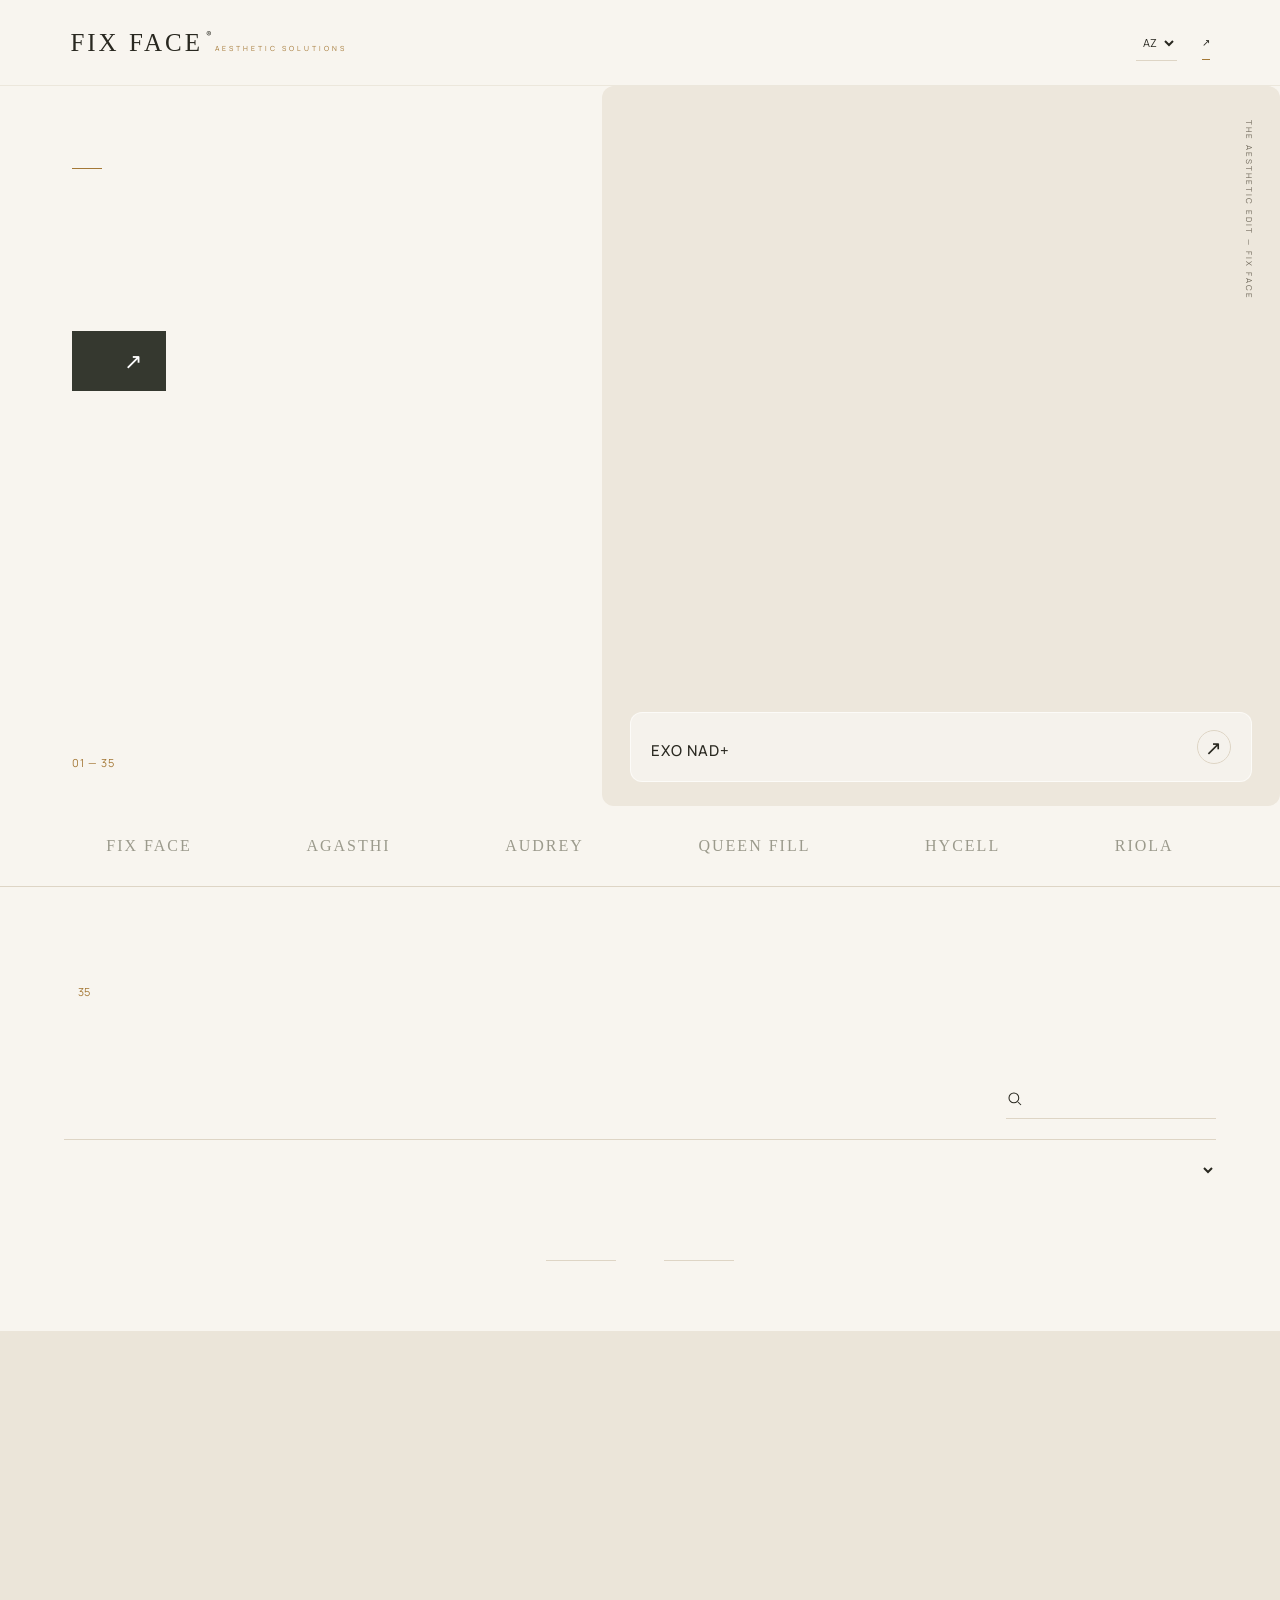
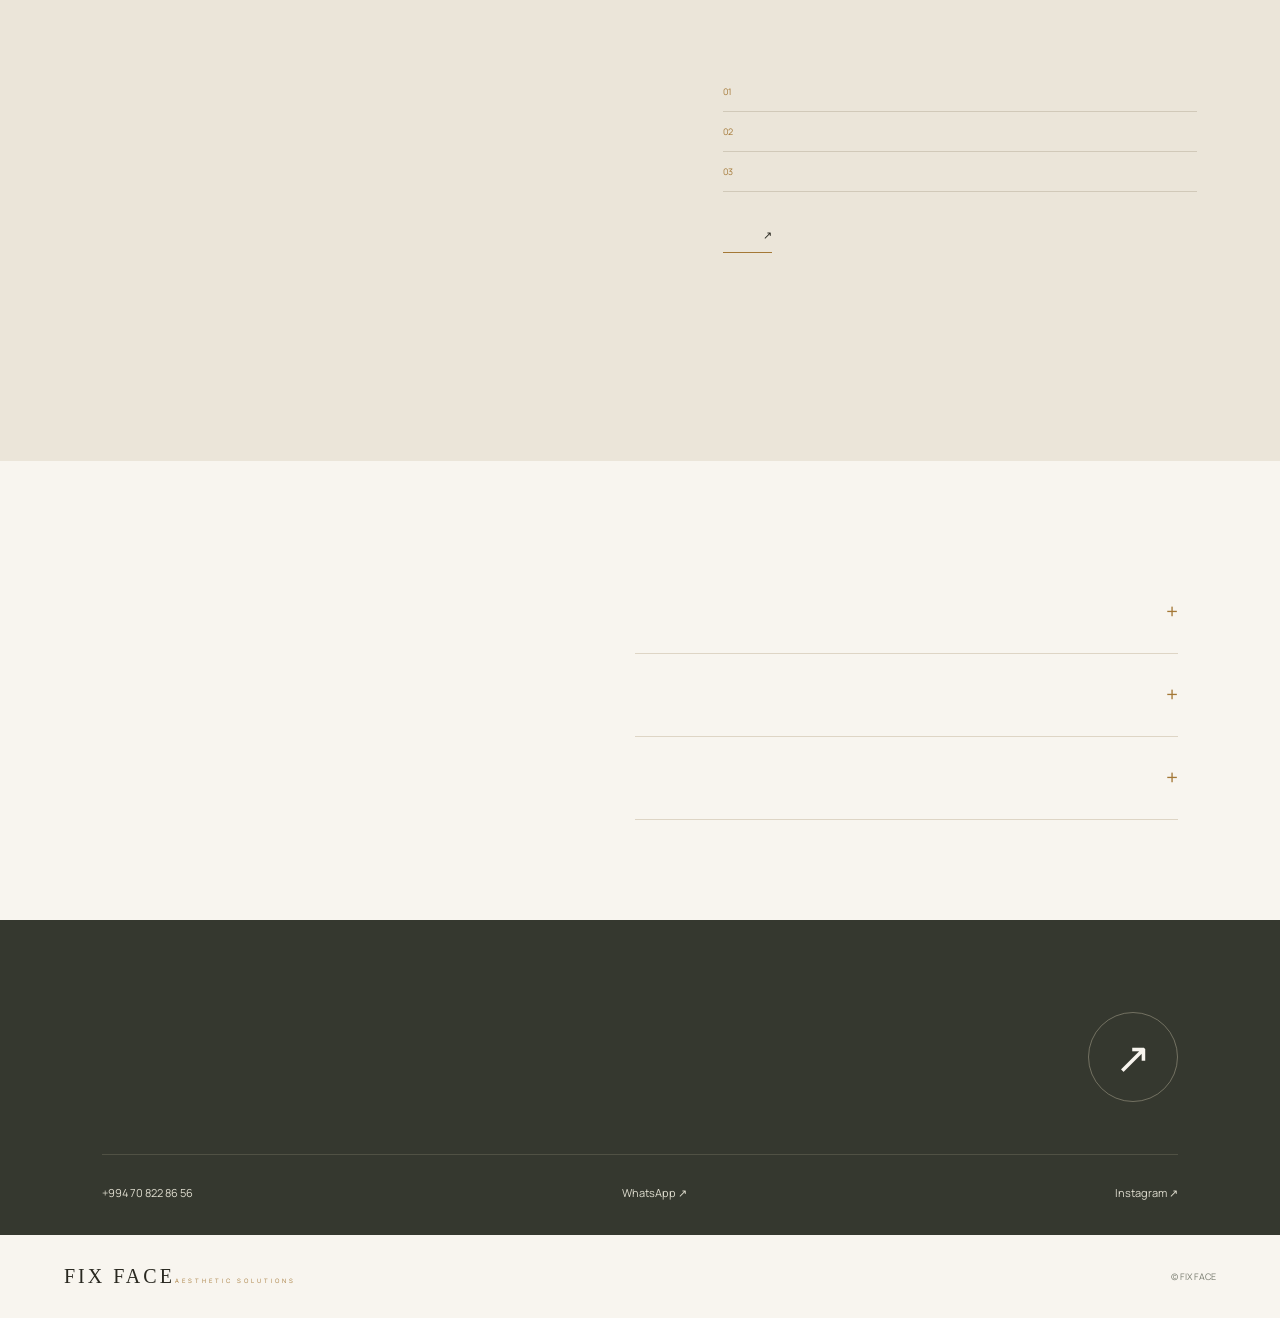
==== fix-face-site/index-v2.html @ ead415cf "Add Fix Face site (current live version) Co-Authored-By: Claude Opus 5.5 <noreply@anthropic.com> Cla" ====
<!doctype html><html lang="az"><head><meta charset="UTF-8"><meta name="viewport" content="width=device-width,initial-scale=1"><meta name="theme-color" content="#f2eee5"><meta name="description" content="FIX FACE — peşəkar estetika üçün seçilmiş kolleksiya. Dermal dolğular, dəriyə qulluq, liftinq, saç və bədən konturu məhsulları."><title>FIX FACE — The Aesthetic Edit</title><link rel="stylesheet" href="design-v2.css"></head><body>
<header class="site-header"><a class="wordmark" href="#home" aria-label="Fix Face"><span class="brand-name">FIX FACE<span class="brand-dot">®</span></span><span class="brand-sub">AESTHETIC SOLUTIONS</span></a><nav aria-label="Navigation"><a href="#collection" data-t="collection"></a><a href="#universe" data-t="universe"></a><a href="#contact" data-t="contact"></a></nav><div class="header-actions"><label class="language"><span class="sr-only" data-t="language"></span><select id="language" aria-label="Language"><option value="az">AZ</option><option value="en">EN</option><option value="ru">RU</option><option value="tr">TR</option></select></label><a class="header-contact" href="https://wa.me/994708228656" target="_blank" rel="noopener"><span data-t="connect"></span> ↗</a><button id="menu" aria-label="Menu" aria-expanded="false"><span></span><span></span></button></div></header>
<main id="home"><section class="hero-v2"><div class="hero-intro"><div class="eyebrow"><span class="line"></span><span data-t="heroEyebrow"></span></div><h1><span data-t="heroTitle"></span><br><em data-t="heroItalic"></em></h1><p data-t="heroCopy"></p><a class="btn btn-dark" href="#collection"><span data-t="explore"></span><span class="arrow">↗</span></a><div class="hero-index"><span>01 — 35</span><span data-t="curated"></span></div></div><div class="hero-canvas"><div id="hero-stage"></div><span class="hero-vertical">THE AESTHETIC EDIT — FIX FACE</span><button class="hero-label" id="hero-product"><span><small data-t="inFocus"></small><strong>EXO NAD+</strong></span><span class="round-arrow">↗</span></button></div></section>
<div class="brand-strip" aria-label="Brands"><span>FIX FACE</span><span>AGASTHI</span><span>AUDREY</span><span>QUEEN FILL</span><span>HYCELL</span><span>RIOLA</span></div>
<section class="collection-v2" id="collection"><div class="section-heading"><div><div class="eyebrow" data-t="catalogEyebrow"></div><h2><span data-t="collectionTitle"></span> <em data-t="collectionItalic"></em><sup>35</sup></h2></div><p data-t="collectionCopy"></p></div><div class="catalog-toolbar"><div class="tabs" id="categories" role="group" aria-label="Categories"></div><div class="searchbox"><svg viewBox="0 0 24 24" fill="none" stroke="currentColor" stroke-width="1.4" aria-hidden="true"><circle cx="10.5" cy="10.5" r="6.5"/><path d="m16 16 4 4"/></svg><input id="search" type="search" autocomplete="off" aria-label="Search"></div></div><div class="catalog-status"><span id="count" aria-live="polite"></span><label><span data-t="sortLabel"></span><select id="sort"><option value="featured" data-t="featured"></option><option value="az" data-t="alphabetical"></option></select></label></div><div class="product-grid-v2" id="products"></div><div class="empty-state" id="empty" hidden><span>⌕</span><h3 data-t="nothingFound"></h3><p data-t="tryAgain"></p><button id="reset" class="btn btn-outline" data-t="reset"></button></div><div class="catalog-end"><span class="line"></span><span data-t="endCollection"></span><span class="line"></span></div></section>
<section class="universe" id="universe"><div class="universe-photo" id="universe-stage"></div><div class="universe-copy"><div class="eyebrow" data-t="approachEyebrow"></div><h2><span data-t="approachTitle"></span><br><em data-t="approachItalic"></em></h2><p data-t="approachCopy"></p><div class="approach-points"><div><span>01</span><p data-t="point1"></p></div><div><span>02</span><p data-t="point2"></p></div><div><span>03</span><p data-t="point3"></p></div></div><a class="text-link" href="#collection"><span data-t="backCollection"></span><span>↗</span></a></div></section>
<section class="faq-v2"><div><div class="eyebrow" data-t="goodToKnow"></div><h2><span data-t="questions"></span><br><em data-t="answers"></em></h2></div><div class="faq-items"><details><summary><span data-t="faq1"></span><i>+</i></summary><p data-t="answer1"></p></details><details><summary><span data-t="faq2"></span><i>+</i></summary><p data-t="answer2"></p></details><details><summary><span data-t="faq3"></span><i>+</i></summary><p data-t="answer3"></p></details></div></section>
<section class="contact-v2" id="contact"><div class="eyebrow" data-t="contactEyebrow"></div><div class="contact-top"><h2><span data-t="contactTitle"></span><br><em data-t="contactItalic"></em></h2><a href="https://wa.me/994708228656" target="_blank" rel="noopener" class="contact-circle" aria-label="WhatsApp">↗</a></div><div class="contact-details"><a href="tel:+994708228656">+994 70 822 86 56</a><a href="https://wa.me/994708228656" target="_blank" rel="noopener">WhatsApp ↗</a><a href="https://www.instagram.com/fix.face.aesthetic/" target="_blank" rel="noopener">Instagram ↗</a></div></section></main>
<footer><a class="wordmark" href="#home"><span class="brand-name">FIX FACE</span><span class="brand-sub">AESTHETIC SOLUTIONS</span></a><span data-t="footerNote"></span><small>© <span id="year"></span> FIX FACE</small></footer>
<dialog id="detail" aria-labelledby="detail-title"><button class="dialog-close" id="close-detail" aria-label="Close">×</button><div class="detail-shell"><div class="detail-media"><div id="detail-stage"></div><div class="detail-views"><button id="scene-view" class="active" data-t="sceneView"></button><button id="clean-view" data-t="cleanView"></button></div><span class="detail-edition">FIX FACE / THE COLLECTION</span></div><div class="detail-content"><div class="eyebrow" id="detail-category"></div><div class="detail-language" role="group" aria-label="Language"><button data-lang="az">AZ</button><button data-lang="en">EN</button><button data-lang="ru">RU</button><button data-lang="tr">TR</button></div><span class="detail-brand" id="detail-brand"></span><h2 id="detail-title"></h2><span class="detail-format" id="detail-volume"></span><p class="detail-description" id="detail-description"></p><dl class="specifications" id="detail-specs"></dl><div class="source-note" id="detail-source"></div><div class="detail-actions"><a id="detail-ask" class="btn btn-dark" target="_blank" rel="noopener"><span data-t="askProduct"></span><span>↗</span></a><button id="share-product" class="share-btn" data-t="share"></button></div><p class="professional-note" data-t="professionalNote"></p><div class="detail-pager"><button id="prev-product"><span>←</span> <span data-t="previous"></span></button><button id="next-product"><span data-t="next"></span> <span>→</span></button></div></div></div></dialog><div id="toast" role="status" aria-live="polite"></div><script src="locales-v2.js" defer></script><script src="catalog-v2.js" defer></script></body></html>
---- fix-face-site/design-v2.css ----
@import url('https://fonts.googleapis.com/css2?family=Cormorant+Garamond:ital,wght@0,400;0,500;0,600;1,400;1,500&family=Manrope:wght@400;500;600;700&display=swap');
:root{--paper:#f6f3ed;--ink:#30342b;--muted:#797c70;--gold:#9e8452;--line:#d9d5c8;--dark:#30382f;--sand:#ede7dc}*{box-sizing:border-box}html{scroll-behavior:smooth;scroll-padding-top:100px}body{margin:0;color:var(--ink);background:var(--paper);font:13px Manrope,Arial,sans-serif}body.modal-open{overflow:hidden}button,input,select{font:inherit}button,a{ -webkit-tap-highlight-color:transparent}button{cursor:pointer}a{color:inherit;text-decoration:none}button{color:inherit}button:focus-visible,a:focus-visible,summary:focus-visible,select:focus-visible,input:focus-visible{outline:2px solid var(--gold);outline-offset:5px}.sr-only{position:absolute;width:1px;height:1px;overflow:hidden;clip:rect(0,0,0,0)}.site-header{height:96px;padding:0 5%;display:flex;align-items:center;justify-content:space-between;gap:30px;border-bottom:1px solid var(--line);background:#f6f3edf5;position:sticky;top:0;z-index:20;backdrop-filter:blur(14px)}.wordmark{display:flex;flex-direction:column;gap:4px;min-width:150px}.brand-name{font-family:Georgia,serif;font-size:25px;letter-spacing:3px;position:relative}.brand-dot{font:9px Manrope;position:relative;top:-13px;margin-left:3px}.brand-sub{font-size:7px;letter-spacing:3px;color:var(--gold)}nav{display:flex;align-items:center;gap:32px;font-size:11px}nav a{position:relative}nav a:after{content:'';position:absolute;left:0;right:100%;bottom:-8px;height:1px;background:var(--gold);transition:right .25s}nav a:hover:after{right:0}.header-actions{display:flex;align-items:center;gap:25px}.language select{border:0;border-bottom:1px solid var(--line);background:none;padding:9px 3px;font-size:11px;color:var(--ink);cursor:pointer}.header-contact{font-size:10px;border:1px solid var(--line);padding:12px 18px;border-radius:30px}.header-contact:hover{border-color:var(--gold)}#menu{display:none}.hero-v2{display:grid;grid-template-columns:47% 53%;min-height:720px;max-height:930px}.hero-intro{padding:82px 12% 36px;display:flex;flex-direction:column;justify-content:center}.eyebrow{font-size:9px;font-weight:600;letter-spacing:2.3px;line-height:1.8;text-transform:uppercase;display:flex;align-items:center;gap:13px}.line{height:1px;width:30px;background:var(--gold);display:inline-block}h1,h2{font-family:'Cormorant Garamond',Georgia,serif;font-weight:400;letter-spacing:-2px;margin:25px 0;line-height:.99}h1{font-size:clamp(70px,6.5vw,105px)}em{font-weight:400;color:var(--gold)}.hero-intro>p{font-size:12px;line-height:1.95;max-width:320px;color:var(--muted);margin:0 0 30px}.btn{border:1px solid var(--line);background:transparent;display:inline-flex;align-items:center;justify-content:space-between;gap:28px;width:fit-content;padding:18px 23px;font-size:11px;line-height:1.5;transition:background .25s,transform .25s}.btn-dark{background:var(--dark);border-color:var(--dark);color:white}.btn-dark:hover{background:#4c5746;transform:translateY(-2px)}.btn .arrow,.btn>span:last-child:not(:first-child){font-size:22px;line-height:1}.btn-outline:hover{background:var(--sand)}.hero-index{display:flex;gap:25px;font-size:8px;letter-spacing:1.8px;margin-top:auto;padding-top:65px;color:var(--muted);align-items:center}.hero-index>span:first-child{color:var(--gold);font-size:11px;letter-spacing:1px}.hero-canvas{position:relative;overflow:hidden;background:var(--sand)}#hero-stage{height:100%;min-height:720px}.hero-vertical{position:absolute;top:34px;right:25px;writing-mode:vertical-rl;font-size:8px;letter-spacing:2px;color:#6d6658}.hero-label{position:absolute;bottom:24px;left:28px;right:28px;background:#f6f3edf2;border:1px solid #ffffff99;padding:17px 20px;display:flex;justify-content:space-between;align-items:center;text-align:left;backdrop-filter:blur(10px)}.hero-label small{display:block;font-size:7px;font-weight:500;letter-spacing:2px;color:var(--muted);margin-bottom:6px}.hero-label strong{font-size:15px;font-weight:500;letter-spacing:1px}.round-arrow{display:grid;place-items:center;width:34px;height:34px;border:1px solid var(--line);border-radius:50%;font-size:20px}.brand-strip{display:flex;justify-content:space-around;gap:30px;align-items:center;padding:31px 5%;border-bottom:1px solid var(--line);color:#9b9a8c;font-family:Georgia,serif;font-size:16px;letter-spacing:2px;overflow:hidden;white-space:nowrap}.collection-v2{padding:100px 5% 70px}.section-heading{display:flex;justify-content:space-between;align-items:end;gap:40px;margin-bottom:42px}.section-heading h2{font-size:67px;margin-bottom:0}.section-heading h2 sup{font:11px Manrope;letter-spacing:0;vertical-align:top;display:inline-block;margin:7px 0 0 14px;color:var(--gold)}.section-heading>p{max-width:255px;font-size:11px;color:var(--muted);line-height:1.9;margin:0 0 3px}.catalog-toolbar{display:flex;justify-content:space-between;gap:20px;align-items:center;border-bottom:1px solid var(--line);padding:12px 0 20px}.tabs{display:flex;gap:4px;flex-wrap:wrap}.tabs button{border:1px solid transparent;background:none;border-radius:25px;padding:11px 15px;font-size:10px;white-space:nowrap;color:var(--muted);transition:background .2s}.tabs button.active{color:var(--paper);background:var(--dark)}.tabs button:not(.active):hover{border-color:var(--line)}.searchbox{display:flex;gap:8px;align-items:center;min-width:210px;border-bottom:1px solid var(--line);padding:8px 0}.searchbox svg{width:18px;height:18px;flex:none}.searchbox input{width:100%;border:0;min-width:0;background:transparent;outline-offset:4px;font-size:10px;padding:3px 0;color:var(--ink)}.catalog-status{display:flex;justify-content:space-between;align-items:center;padding:22px 0;font-size:10px;color:var(--muted)}.catalog-status select{border:0;background:none;font-size:10px;color:var(--ink);padding:0 0 0 10px;max-width:180px}.product-grid-v2{display:grid;grid-template-columns:repeat(3,minmax(0,1fr));gap:38px 22px}.product-card-v2{min-width:0;position:relative}.product-open{display:block;padding:0;border:0;background:none;width:100%;text-align:left;position:relative;overflow:hidden}.product-open .scene{aspect-ratio:4/5;transition:filter .3s}.card-number{position:absolute;top:16px;left:17px;font-size:8px;letter-spacing:1.5px;color:#716d60;z-index:4}.card-explore{position:absolute;right:16px;bottom:16px;display:flex;align-items:center;justify-content:center;width:35px;height:35px;background:#f6f3edef;border:1px solid #fff5;border-radius:50%;z-index:4;font-size:20px;transition:background .3s,transform .3s}.product-open:hover .card-explore{background:var(--dark);color:white;transform:rotate(45deg)}.product-open:hover .scene .cutout{transform:translateX(-50%) translateY(-4px)}.product-copy{padding:18px 2px 0}.product-caption{display:flex;justify-content:space-between;gap:10px;align-items:center}.product-caption>span{font-size:8px;text-transform:uppercase;letter-spacing:1.3px;color:var(--gold)}.product-caption small{font-size:9px;color:var(--muted);white-space:nowrap}.product-name{font-weight:500;display:block;font-size:14px;letter-spacing:.4px;padding:9px 0 5px;border:0;background:none;text-align:left;line-height:1.4}.product-name:hover{color:var(--gold)}.product-short{margin:4px 0 0;color:var(--muted);font-size:10px;line-height:1.8;display:-webkit-box;-webkit-line-clamp:2;-webkit-box-orient:vertical;overflow:hidden;min-height:36px}.empty-state{text-align:center;padding:75px 0}.empty-state>span{font-size:35px;color:var(--gold)}.empty-state h3{font-weight:400;font-size:22px}.empty-state p{color:var(--muted)}.empty-state button{margin:20px auto}.catalog-end{display:flex;align-items:center;justify-content:center;gap:24px;font-size:8px;letter-spacing:2px;color:var(--muted);margin-top:60px}.catalog-end .line{background:var(--line);width:70px}
.scene{position:relative;background:#ede7dc;overflow:hidden;isolation:isolate;width:100%;height:100%}.scene-bg{position:absolute;inset:0;width:100%;height:100%;object-fit:cover;z-index:-2}.scene-shade{position:absolute;inset:0;background:linear-gradient(0deg,#d4c4a01a,transparent 45%);z-index:-1;pointer-events:none}.cutout{position:absolute;object-fit:contain;max-width:none;transform:translateX(-50%);transition:transform .6s cubic-bezier(.2,.8,.2,1);filter:drop-shadow(4px 8px 4px #35290d25);z-index:2}.ground-shadow{position:absolute;height:3%;background:#4c391f4d;border-radius:50%;filter:blur(6px);transform:translateX(-50%);z-index:1}.scene.clean{background:radial-gradient(ellipse at 50% 40%,#fffdfa,#e9e3d7)}.scene.clean .scene-bg,.scene.clean .scene-shade{visibility:hidden}.scene.clean .cutout{filter:drop-shadow(3px 5px 4px #392b1720)}.universe{display:grid;grid-template-columns:1fr 1fr;background:#ebe5d9}.universe-photo{min-height:730px}.universe-copy{padding:80px 13%;align-self:center}.universe-copy h2{font-size:78px;margin:28px 0}.universe-copy>p{line-height:1.95;font-size:12px;color:var(--muted)}.approach-points{margin:25px 0 35px}.approach-points>div{display:flex;align-items:center;gap:20px;border-bottom:1px solid #d1c9b9;padding:13px 0}.approach-points span{font-size:9px;color:var(--gold)}.approach-points p{font-size:11px;margin:0;line-height:1.7}.text-link{display:flex;justify-content:space-between;gap:40px;width:fit-content;border-bottom:1px solid var(--gold);padding-bottom:10px;font-size:11px}.faq-v2{padding:100px 8%;display:grid;grid-template-columns:1fr 1.2fr;gap:80px}.faq-v2 h2{font-size:63px}.faq-items{padding-top:10px}.faq-items details{border-bottom:1px solid var(--line);padding:22px 0}.faq-items summary{display:flex;justify-content:space-between;gap:25px;list-style:none;cursor:pointer;font-size:12px;line-height:1.8}.faq-items summary::-webkit-details-marker{display:none}.faq-items summary i{font-size:21px;font-style:normal;color:var(--gold);transition:transform .2s}.faq-items details[open] summary i{transform:rotate(45deg)}.faq-items p{font-size:11px;color:var(--muted);line-height:1.95;margin-right:30px}.contact-v2{background:var(--dark);color:var(--paper);padding:70px 8% 35px}.contact-v2>.eyebrow{color:#cabb98}.contact-top{display:flex;align-items:center;justify-content:space-between;gap:40px}.contact-top h2{font-size:85px;max-width:850px}.contact-top em{color:#cabb98}.contact-circle{width:90px;height:90px;border:1px solid #b0aa9380;border-radius:50%;display:grid;place-items:center;font-size:43px;flex:none;transition:background .3s,color .3s}.contact-circle:hover{background:#cabb98;color:var(--dark)}.contact-details{border-top:1px solid #a29d863f;margin-top:30px;padding-top:30px;display:flex;gap:50px;justify-content:space-between;color:#dfddcf;font-size:11px}footer{padding:30px 5%;display:flex;align-items:center;justify-content:space-between;gap:25px}footer .brand-name{font-size:20px}footer>span,footer small{font-size:9px;color:var(--muted)}footer .brand-sub{font-size:6px}
dialog{width:min(1120px,94vw);max-width:1120px;border:0;background:var(--paper);padding:0;color:var(--ink);max-height:90vh;overflow:auto;overscroll-behavior:contain}dialog::backdrop{background:#252b22bf;backdrop-filter:blur(9px)}.dialog-close{position:absolute;right:15px;top:15px;width:35px;height:35px;border:1px solid var(--line);background:var(--paper);border-radius:50%;font-size:24px;z-index:8;display:grid;place-items:center}.detail-shell{display:grid;grid-template-columns:47% 53%;min-height:740px}.detail-media{position:relative;min-height:740px;background:var(--sand)}#detail-stage{height:100%;position:absolute;inset:0}.detail-views{position:absolute;left:25px;right:25px;bottom:38px;display:flex;justify-content:center;gap:6px;z-index:4}.detail-views button{padding:10px 15px;border:1px solid #ffffffaa;background:#f6f3edb0;backdrop-filter:blur(8px);font-size:10px;border-radius:30px}.detail-views button.active{background:var(--dark);border-color:var(--dark);color:white}.detail-edition{position:absolute;left:25px;bottom:14px;font-size:7px;letter-spacing:2px;color:#716d60;z-index:3}.detail-content{padding:55px 42px 25px}.detail-brand{font-size:8px;letter-spacing:2px;color:var(--gold);display:block;margin-top:24px}.detail-content h2{font-size:49px;margin:8px 0 15px;line-height:1.04;overflow-wrap:anywhere}.detail-format{font-size:11px;color:var(--muted);padding:7px 12px;border:1px solid var(--line);display:inline-block}.detail-description{font-size:12px;line-height:1.95;margin:23px 0;color:#626759}.specifications{margin:25px 0 0;border-top:1px solid var(--line)}.spec-row{display:grid;grid-template-columns:115px 1fr;gap:15px;padding:14px 0;border-bottom:1px solid var(--line);font-size:10px;line-height:1.8}.spec-row dt{color:var(--muted)}.spec-row dd{margin:0;overflow-wrap:anywhere}.source-note{font-size:8px;color:#929587;line-height:1.7;padding-top:12px}.source-note strong{font-weight:500}.detail-actions{margin-top:25px}.detail-actions .btn{width:100%;font-size:11px;padding:16px 19px}.share-btn{border:0;background:none;padding:14px 0 0;font-size:10px;color:var(--gold)}.professional-note{font-size:9px;line-height:1.8;color:var(--muted);margin:18px 0 25px}.detail-pager{border-top:1px solid var(--line);padding-top:18px;display:flex;justify-content:space-between;gap:15px}.detail-pager button{background:none;border:0;padding:5px 0;font-size:10px;display:flex;align-items:center;gap:12px}.detail-pager button>span:first-child:last-child{font-size:18px}#toast{position:fixed;bottom:25px;left:50%;transform:translate(-50%,20px);background:var(--dark);color:white;padding:15px 25px;border-radius:3px;z-index:100;opacity:0;pointer-events:none;transition:opacity .25s,transform .25s;font-size:12px}#toast.show{opacity:1;transform:translate(-50%,0)}
@media(min-width:1700px){body{max-width:1900px;margin:auto}.hero-v2{min-height:840px}.hero-intro h1{font-size:118px}.product-open .scene{aspect-ratio:4/5}}@media(max-width:1150px){nav{gap:20px}.header-actions{gap:15px}.hero-intro{padding:65px 9% 30px}.hero-v2,#hero-stage{min-height:660px}.hero-intro h1{font-size:78px}.catalog-toolbar{flex-direction:column;align-items:stretch}.tabs{gap:4px}.searchbox{max-width:100%;width:100%}.section-heading h2{font-size:60px}.product-grid-v2{gap:32px 18px}.universe-copy{padding:55px 10%}.universe-copy h2{font-size:66px}.universe-photo{min-height:660px}.detail-content{padding:55px 30px 25px}.detail-content h2{font-size:43px}.spec-row{grid-template-columns:95px 1fr}.contact-top h2{font-size:74px}}@media(max-width:850px){.site-header{padding:0 5%;height:82px}.header-contact{display:none}.hero-v2,#hero-stage{min-height:600px}.hero-intro h1{font-size:68px}.hero-intro{padding:55px 10% 30px}.hero-intro .eyebrow{font-size:7px;letter-spacing:1.6px}.hero-intro p{font-size:11px}.hero-index{font-size:6px;gap:12px}.section-heading{gap:30px}.section-heading>p{max-width:210px}.product-grid-v2{grid-template-columns:repeat(2,minmax(0,1fr));gap:32px 18px}.universe-copy h2{font-size:57px}.faq-v2{padding:75px 6%;gap:35px}.faq-v2 h2{font-size:52px}.contact-top h2{font-size:65px}.contact-circle{width:70px;height:70px;font-size:35px}.detail-shell{grid-template-columns:45% 55%}.detail-content h2{font-size:37px}.detail-content{padding:55px 25px 25px}.detail-description{font-size:11px}.detail-content .eyebrow{font-size:8px}.spec-row{grid-template-columns:85px 1fr;font-size:9px}.brand-strip{font-size:13px;justify-content:space-between;gap:32px}.brand-strip span:nth-last-child(-n+2){display:none}footer>span{display:none}}
@media(max-width:600px){html{scroll-padding-top:83px}.site-header{height:78px;gap:15px;padding:0 6%}.wordmark{min-width:130px}.brand-name{font-size:22px}.brand-sub{font-size:6px;letter-spacing:2.6px}.header-actions{gap:18px}.language select{padding:8px 0;font-size:10px}#menu{display:flex;flex-direction:column;justify-content:center;gap:6px;width:25px;height:30px;background:none;border:0;padding:0}#menu span{height:1px;background:var(--ink);width:23px}nav{display:none;position:absolute;top:78px;left:0;right:0;padding:25px 6%;background:var(--paper);border-bottom:1px solid var(--line);align-items:start;flex-direction:column;gap:25px}nav.open{display:flex}.hero-v2{display:flex;flex-direction:column;min-height:0;max-height:none}.hero-intro{min-height:460px;padding:47px 7% 25px}.hero-intro h1{font-size:78px;margin-top:25px}.hero-intro .eyebrow{font-size:7px}.hero-intro p{max-width:310px;font-size:11px;margin-bottom:25px}.hero-intro .btn{padding:15px 20px;font-size:10px}.hero-index{padding-top:35px;font-size:7px;justify-content:space-between}.hero-canvas,#hero-stage{height:530px;min-height:530px}.hero-vertical{right:18px;top:20px;font-size:7px}.hero-label{bottom:16px;left:18px;right:18px;padding:13px 16px}.hero-label strong{font-size:13px}.hero-label small{font-size:6px}.brand-strip{padding:25px 6%;font-size:11px;gap:25px;letter-spacing:1.3px}.brand-strip span:nth-last-child(-n+3){display:none}.collection-v2{padding:60px 6% 45px}.section-heading{display:block;margin-bottom:26px}.section-heading h2{font-size:52px}.section-heading>p{margin-top:20px;max-width:290px;font-size:11px}.section-heading h2 sup{font-size:9px;margin-left:6px}.tabs{flex-wrap:nowrap;overflow-x:auto;margin-right:-6.8%;padding-right:6%;padding-bottom:3px;scrollbar-width:thin}.tabs button{font-size:9px;padding:10px 13px}.catalog-toolbar{gap:17px;padding-bottom:16px}.searchbox{padding:10px 0}.searchbox input{font-size:11px}.catalog-status{font-size:9px;padding:20px 0}.catalog-status select{font-size:9px;max-width:130px}.product-grid-v2{gap:28px 12px}.product-caption{display:block}.product-caption>span{font-size:6.5px;letter-spacing:.7px}.product-caption small{font-size:8px;display:block;margin-top:6px}.product-name{font-size:11px;padding-top:7px;letter-spacing:0}.product-short{font-size:9px;line-height:1.7;min-height:31px}.product-copy{padding-top:12px}.card-number{font-size:6px;left:10px;top:10px}.card-explore{width:27px;height:27px;right:9px;bottom:9px;font-size:16px}.product-open .scene{aspect-ratio:3/4}.catalog-end{font-size:6px;letter-spacing:1.3px;gap:14px;margin-top:45px}.catalog-end .line{width:30px}.universe{grid-template-columns:1fr}.universe-photo{min-height:490px;height:490px}.universe-copy{padding:50px 8% 60px}.universe-copy h2{font-size:66px}.universe-copy>p{font-size:12px}.faq-v2{padding:65px 7%;grid-template-columns:1fr;gap:5px}.faq-v2 h2{font-size:56px}.faq-v2 .eyebrow{font-size:8px}.faq-items summary{font-size:11px}.contact-v2{padding:50px 7% 30px}.contact-top h2{font-size:59px;letter-spacing:-1.8px}.contact-top{gap:10px}.contact-circle{width:46px;height:46px;font-size:26px}.contact-details{gap:18px;flex-wrap:wrap;font-size:10px}.contact-details>a:first-child{width:100%;font-size:15px}.contact-details{margin-top:15px;padding-top:25px}footer{padding:27px 7%;gap:15px}footer .brand-name{font-size:18px}footer small{font-size:8px}dialog{width:100vw;max-width:100vw;height:100dvh;max-height:100dvh;margin:0;inset:0}.dialog-close{position:fixed;right:15px;top:15px;box-shadow:0 2px 20px #40300f10}.detail-shell{display:block;min-height:100%}.detail-media{height:470px;min-height:470px}.detail-content{padding:30px 7% 25px}.detail-content h2{font-size:45px}.detail-description{font-size:12px}.spec-row{font-size:11px;grid-template-columns:105px 1fr}.detail-content .eyebrow{font-size:8px}.detail-views{bottom:32px}.detail-views button{font-size:9px}.detail-brand{margin-top:20px}.professional-note{font-size:10px}.detail-actions .btn{font-size:12px}.detail-pager button{font-size:11px}#toast{width:85%;font-size:11px;text-align:center}.contact-v2>.eyebrow{font-size:8px}}
@media(prefers-reduced-motion:reduce){html{scroll-behavior:auto}*,*::before,*::after{transition:none!important;animation:none!important}}
.detail-language{display:flex;gap:4px;margin-top:20px}.detail-language button{border:1px solid var(--line);background:none;padding:6px 10px;font-size:9px}.detail-language button.active{background:var(--dark);border-color:var(--dark);color:white}
@media(min-width:601px){nav{font-size:12px}.tabs button{font-size:11px}.searchbox input{font-size:12px}.detail-description{font-size:13px}.spec-row{font-size:11px}.section-heading>p{font-size:12px}}@media(max-width:600px){.searchbox input{font-size:16px}.tabs button{min-height:42px}.product-name{min-height:40px;width:100%}.detail-language button{min-width:40px;min-height:34px}.language select{min-height:40px}}

/* Clear backgrounds and gently rounded image frames. */
.scene-bg{filter:none;transform:none}
.hero-label,.detail-views button{backdrop-filter:none}
.product-open,.hero-canvas,.universe-photo,.hero-label{border-radius:12px;overflow:hidden}
.product-open .scene{border-radius:inherit}
.detail-media{border-radius:12px 0 0 12px;overflow:hidden}
.dialog-close{overflow:visible}
dialog{border-radius:14px}
@media(max-width:600px){.product-open{border-radius:9px}.hero-canvas,.universe-photo{border-radius:12px}.detail-media{border-radius:12px 12px 0 0}dialog{border-radius:12px}}

.catalog-toolbar{flex-wrap:wrap}.catalog-controls{display:flex;align-items:center;gap:22px;flex:1 1 100%;justify-content:space-between}.brand-filter{display:flex;align-items:center;gap:12px;font-size:11px;color:var(--muted)}.brand-filter select{background:transparent;color:var(--ink);border:1px solid var(--line);border-radius:8px;min-width:190px;min-height:42px;padding:10px 32px 10px 12px;cursor:pointer;max-width:100%}.catalog-controls .searchbox{max-width:330px;width:100%}
@media(max-width:600px){.catalog-controls{flex-direction:column;align-items:stretch;gap:12px}.brand-filter{justify-content:space-between}.brand-filter select{flex:1;max-width:80%;font-size:16px}.catalog-controls .searchbox{max-width:none}}

/* Catalog-cover identity: the original face, outlined logo and cover slogan. */
:root{--paper:#f8f5ef;--ink:#292820;--gold:#a47836;--dark:#35382f;--line:#ded5c5}
.site-header{height:86px;background:#f8f5eff5;border-bottom:1px solid #ded5c570;backdrop-filter:none;padding:0 5.5%}.wordmark{min-width:0;display:block}.brand-logo{display:block;width:208px;height:auto}.site-header nav{gap:32px}.site-header .header-contact{border:0;border-radius:0;padding:10px 0;border-bottom:1px solid var(--gold)}
.cover-hero{position:relative;isolation:isolate;min-height:710px;height:calc(100svh - 86px);max-height:980px;overflow:hidden;background:#f7f3eb}.cover-photo,.cover-wash{position:absolute;inset:0;z-index:-2}.cover-photo img{width:100%;height:100%;object-fit:cover;object-position:center 43%;display:block}.cover-wash{z-index:-1;background:linear-gradient(90deg,#f8f5ef 0%,#f8f5ef 43%,#f8f5effa 51%,#f8f5ef00 69%)}.cover-content{width:59%;max-width:820px;height:100%;padding:55px 7% 74px 9.5%;display:flex;flex-direction:column;justify-content:center;align-items:flex-start}.cover-eyebrow{font-size:9px;letter-spacing:3px;color:var(--gold);margin:0 0 25px}.cover-content h1{font-family:'Cormorant Garamond',Georgia,serif;font-size:clamp(66px,6.5vw,112px);font-weight:400;letter-spacing:-2px;line-height:.94;margin:0}.cover-content h1 span,.cover-content h1 em{display:block}.cover-content h1 em{color:var(--gold)}.cover-copy{font-size:12px;color:#81735e;line-height:1.8;letter-spacing:.6px;margin:24px 0 26px}.cover-primary{display:inline-flex;align-items:center;justify-content:space-between;gap:40px;padding:13px 0;border-top:1px solid #ab8d5a;border-bottom:1px solid #ab8d5a;min-width:224px;font-size:12px;transition:color .2s,gap .2s}.cover-primary svg{width:23px;height:23px}.cover-primary:hover{color:var(--gold);gap:53px}.cover-categories{display:flex;flex-wrap:wrap;column-gap:19px;row-gap:13px;margin-top:25px;max-width:390px}.cover-categories a{font-size:10px;color:#7e735e;border-bottom:1px solid #b7a28270;padding:3px 0;line-height:1.8}.cover-categories a:hover{color:var(--ink);border-color:var(--gold)}.cover-scroll{position:absolute;left:5.5%;bottom:25px;font-size:24px;color:var(--gold)}.cover-edition{position:absolute;right:5.5%;bottom:30px;font-size:7px;letter-spacing:2.5px;color:#5f503c}.collection-v2{padding-top:65px}.section-heading{margin-bottom:30px}.section-heading h2{font-size:61px}.universe{margin-top:0}footer .brand-logo{width:180px}
@media(min-width:1700px){.cover-content{padding-left:8%}.cover-hero{min-height:820px}}
@media(max-width:1100px){.cover-content{padding-left:7%;width:62%}.cover-content h1{font-size:82px}.cover-categories{max-width:330px}.cover-wash{background:linear-gradient(90deg,#f8f5ef 0%,#f8f5ef 40%,#f8f5eff5 50%,#f8f5ef00 74%)}}
@media(max-width:700px){.site-header{height:78px;padding:0 6%}.site-header .brand-logo{width:165px}.site-header nav{top:78px}.cover-hero{height:auto;min-height:0;max-height:none;padding-top:60svh}.cover-photo{inset:0 0 auto;height:66svh;min-height:400px}.cover-photo img{object-fit:cover;object-position:100% center;width:100%;height:100%}.cover-wash{background:linear-gradient(0deg,#f8f5ef 0%,#f8f5ef 40%,#f8f5ef00 71%)}.cover-content{width:100%;max-width:none;height:auto;padding:0 8% 66px;position:relative;margin-top:-33px}.cover-content h1{font-size:76px;letter-spacing:-1.5px;line-height:.94}.cover-eyebrow{font-size:8px;letter-spacing:2.4px;margin-bottom:20px}.cover-copy{margin:20px 0 22px;font-size:11px}.cover-primary{width:100%;font-size:12px;min-height:48px}.cover-categories{max-width:none;gap:12px 20px;margin-top:22px}.cover-categories a{font-size:10px;min-height:32px;display:flex;align-items:center}.cover-scroll{left:auto;right:8%;bottom:23px;font-size:23px}.cover-edition{left:8%;right:auto;bottom:28px;font-size:6px;letter-spacing:2px}.collection-v2{padding-top:40px}.section-heading h2{font-size:50px}.section-heading>p{font-size:11px}.site-header .header-contact{display:none}footer .brand-logo{width:150px}}
@media(prefers-reduced-motion:reduce){.cover-primary{transition:none}}

.cover-photo picture{display:block;width:100%;height:100%}.cover-wash{background:linear-gradient(90deg,#f8f5ef 0%,#f8f5ef 59%,#f8f5ef00 73%)}
@media(max-width:700px){.cover-photo img{object-position:center 30%}.cover-wash{background:linear-gradient(0deg,#f8f5ef 0%,#f8f5ef 40%,#f8f5ef00 71%)}}

.catalog-toolbar,.catalog-controls,.tabs{min-width:0}.catalog-controls{width:100%}
@media(max-width:700px){.cover-hero{padding-top:49svh}.cover-photo{height:58svh;min-height:0}.cover-wash{bottom:auto;height:58svh;background:linear-gradient(0deg,#f8f5ef 0%,#f8f5ef00 42%)}.cover-content{margin-top:0}.cover-content h1{font-size:68px}}
@media(max-width:600px){.tabs{width:100%;max-width:100%;margin-right:0}.catalog-controls{max-width:100%}.catalog-toolbar{width:100%;max-width:100%}.brand-filter select{min-width:0}}

#universe-stage{position:relative;isolation:isolate;overflow:hidden}.universe-slides{height:100%;position:absolute;inset:0}.universe-slide{animation:universe-reveal .25s ease-out}.universe-slide-controls{position:absolute;left:24px;right:24px;bottom:24px;z-index:5;display:flex;align-items:center;gap:16px;background:#f8f5eff2;border:1px solid #fff8;border-radius:9px;padding:14px 16px}.universe-slide-caption{border:0;background:none;padding:4px 0;text-align:left;font-size:11px;letter-spacing:.8px;flex:1;min-width:0;line-height:1.5}.universe-slide-caption:hover{color:var(--gold)}.universe-slide-count{font-size:9px;letter-spacing:1px;color:var(--muted);white-space:nowrap}.universe-slide-toggle{border:1px solid var(--line);background:transparent;border-radius:50%;width:34px;height:34px;flex:none;font-size:13px;display:grid;place-items:center}@keyframes universe-reveal{from{opacity:.65}to{opacity:1}}@media(max-width:600px){.universe-slide-controls{left:16px;right:16px;bottom:16px;padding:11px 13px;gap:10px}.universe-slide-caption{font-size:10px}.universe-slide-count{font-size:8px}}
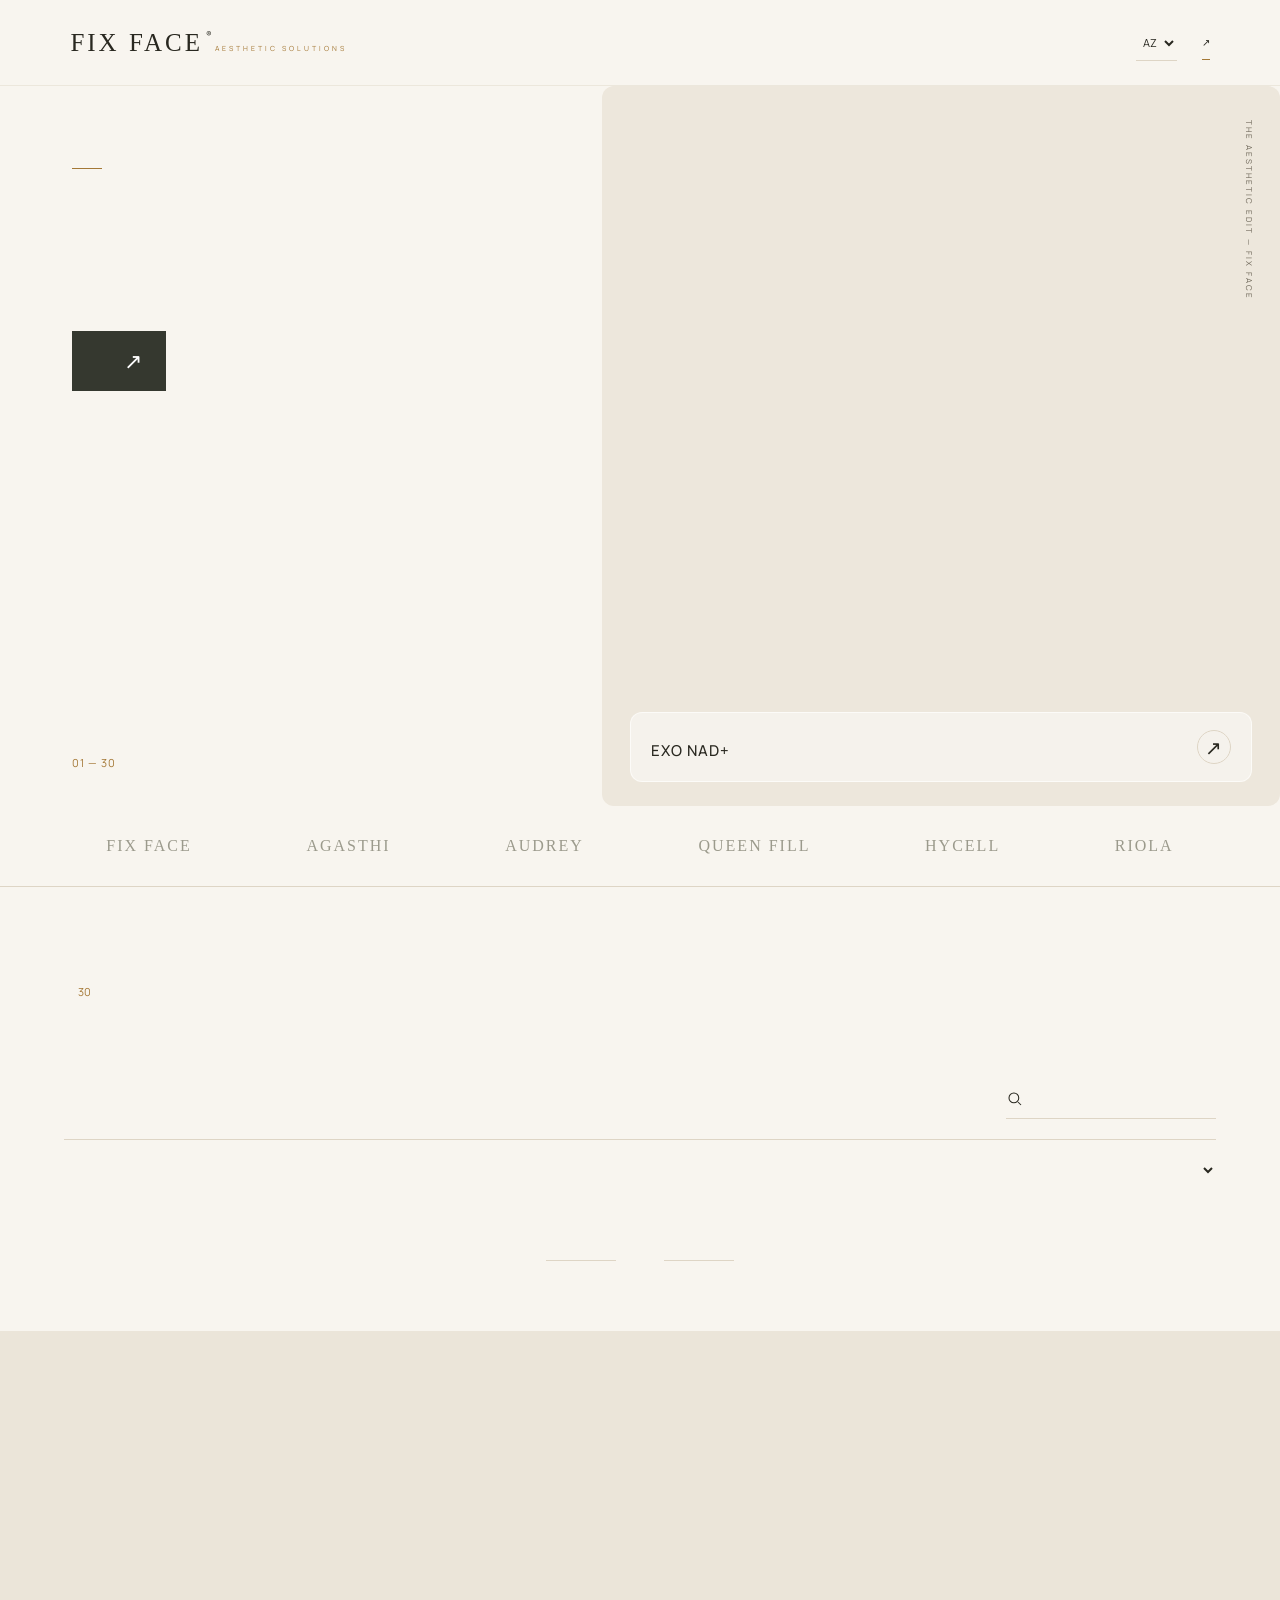
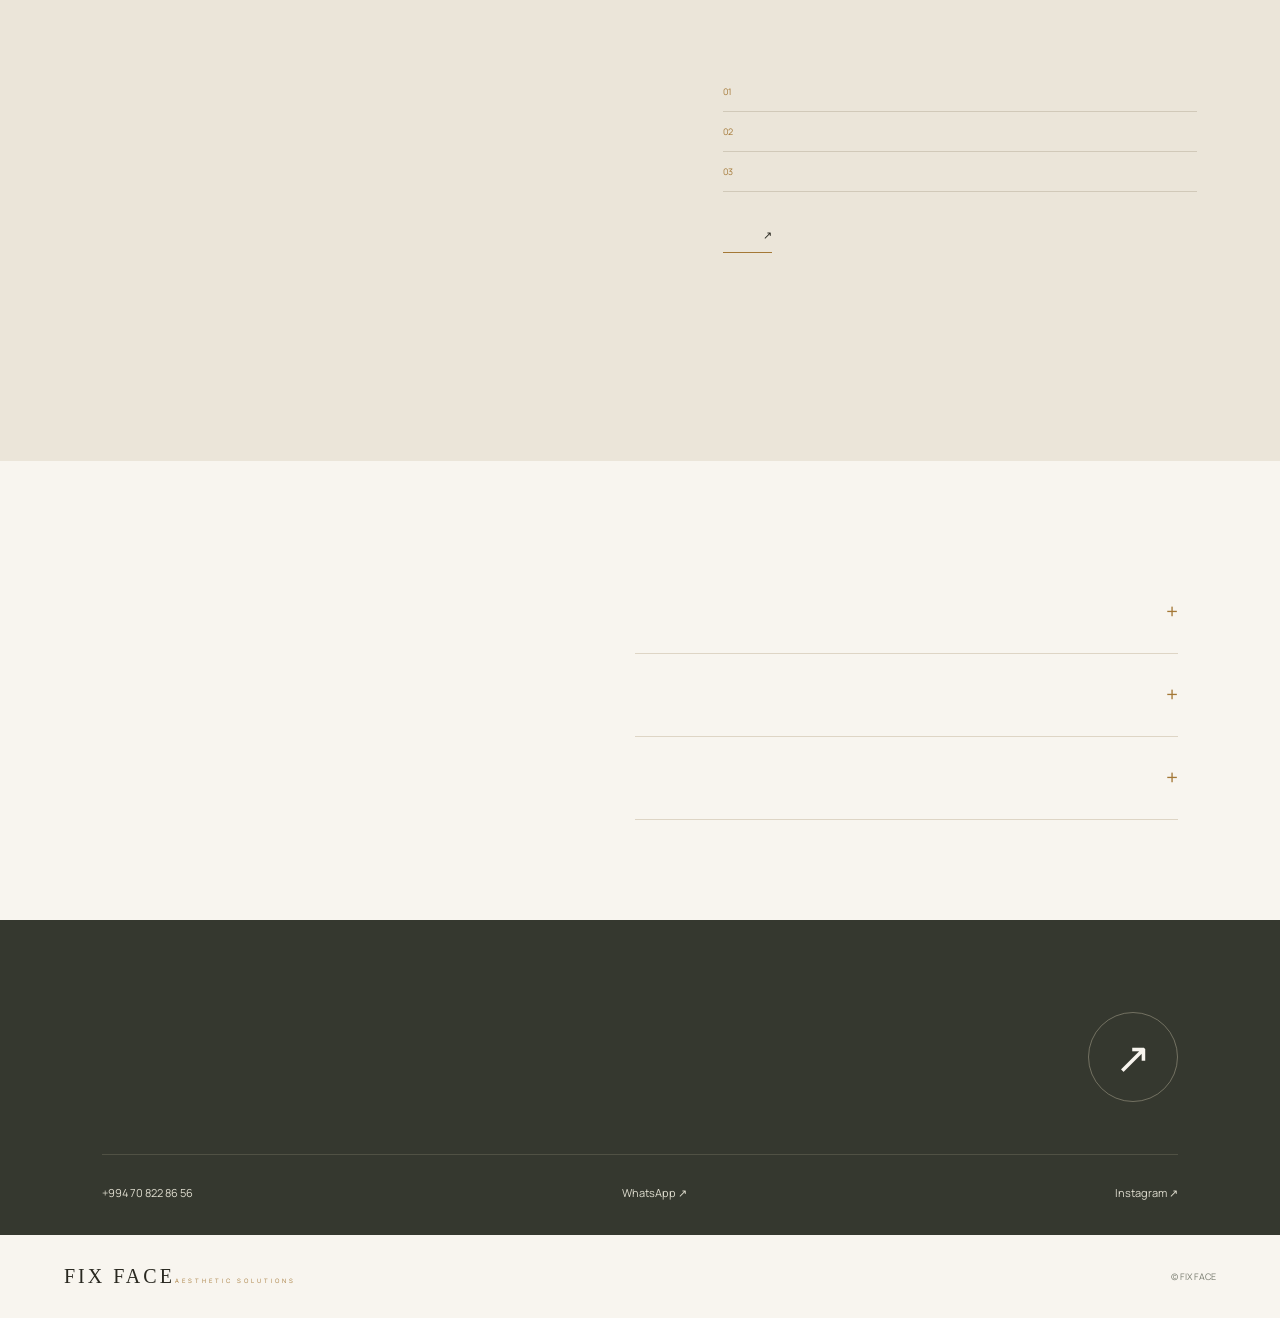
==== commit dd729a16: "Remove NXN, NXC, Exotriple, Kiara Reju and Selastin from catalog Drop the five products from both pr" ====
--- a/fix-face-site/index-v2.html
+++ b/fix-face-site/index-v2.html
@@ -1,8 +1,8 @@
 <!doctype html><html lang="az"><head><meta charset="UTF-8"><meta name="viewport" content="width=device-width,initial-scale=1"><meta name="theme-color" content="#f2eee5"><meta name="description" content="FIX FACE — peşəkar estetika üçün seçilmiş kolleksiya. Dermal dolğular, dəriyə qulluq, liftinq, saç və bədən konturu məhsulları."><title>FIX FACE — The Aesthetic Edit</title><link rel="stylesheet" href="design-v2.css"></head><body>
 <header class="site-header"><a class="wordmark" href="#home" aria-label="Fix Face"><span class="brand-name">FIX FACE<span class="brand-dot">®</span></span><span class="brand-sub">AESTHETIC SOLUTIONS</span></a><nav aria-label="Navigation"><a href="#collection" data-t="collection"></a><a href="#universe" data-t="universe"></a><a href="#contact" data-t="contact"></a></nav><div class="header-actions"><label class="language"><span class="sr-only" data-t="language"></span><select id="language" aria-label="Language"><option value="az">AZ</option><option value="en">EN</option><option value="ru">RU</option><option value="tr">TR</option></select></label><a class="header-contact" href="https://wa.me/994708228656" target="_blank" rel="noopener"><span data-t="connect"></span> ↗</a><button id="menu" aria-label="Menu" aria-expanded="false"><span></span><span></span></button></div></header>
-<main id="home"><section class="hero-v2"><div class="hero-intro"><div class="eyebrow"><span class="line"></span><span data-t="heroEyebrow"></span></div><h1><span data-t="heroTitle"></span><br><em data-t="heroItalic"></em></h1><p data-t="heroCopy"></p><a class="btn btn-dark" href="#collection"><span data-t="explore"></span><span class="arrow">↗</span></a><div class="hero-index"><span>01 — 35</span><span data-t="curated"></span></div></div><div class="hero-canvas"><div id="hero-stage"></div><span class="hero-vertical">THE AESTHETIC EDIT — FIX FACE</span><button class="hero-label" id="hero-product"><span><small data-t="inFocus"></small><strong>EXO NAD+</strong></span><span class="round-arrow">↗</span></button></div></section>
+<main id="home"><section class="hero-v2"><div class="hero-intro"><div class="eyebrow"><span class="line"></span><span data-t="heroEyebrow"></span></div><h1><span data-t="heroTitle"></span><br><em data-t="heroItalic"></em></h1><p data-t="heroCopy"></p><a class="btn btn-dark" href="#collection"><span data-t="explore"></span><span class="arrow">↗</span></a><div class="hero-index"><span>01 — 30</span><span data-t="curated"></span></div></div><div class="hero-canvas"><div id="hero-stage"></div><span class="hero-vertical">THE AESTHETIC EDIT — FIX FACE</span><button class="hero-label" id="hero-product"><span><small data-t="inFocus"></small><strong>EXO NAD+</strong></span><span class="round-arrow">↗</span></button></div></section>
 <div class="brand-strip" aria-label="Brands"><span>FIX FACE</span><span>AGASTHI</span><span>AUDREY</span><span>QUEEN FILL</span><span>HYCELL</span><span>RIOLA</span></div>
-<section class="collection-v2" id="collection"><div class="section-heading"><div><div class="eyebrow" data-t="catalogEyebrow"></div><h2><span data-t="collectionTitle"></span> <em data-t="collectionItalic"></em><sup>35</sup></h2></div><p data-t="collectionCopy"></p></div><div class="catalog-toolbar"><div class="tabs" id="categories" role="group" aria-label="Categories"></div><div class="searchbox"><svg viewBox="0 0 24 24" fill="none" stroke="currentColor" stroke-width="1.4" aria-hidden="true"><circle cx="10.5" cy="10.5" r="6.5"/><path d="m16 16 4 4"/></svg><input id="search" type="search" autocomplete="off" aria-label="Search"></div></div><div class="catalog-status"><span id="count" aria-live="polite"></span><label><span data-t="sortLabel"></span><select id="sort"><option value="featured" data-t="featured"></option><option value="az" data-t="alphabetical"></option></select></label></div><div class="product-grid-v2" id="products"></div><div class="empty-state" id="empty" hidden><span>⌕</span><h3 data-t="nothingFound"></h3><p data-t="tryAgain"></p><button id="reset" class="btn btn-outline" data-t="reset"></button></div><div class="catalog-end"><span class="line"></span><span data-t="endCollection"></span><span class="line"></span></div></section>
+<section class="collection-v2" id="collection"><div class="section-heading"><div><div class="eyebrow" data-t="catalogEyebrow"></div><h2><span data-t="collectionTitle"></span> <em data-t="collectionItalic"></em><sup>30</sup></h2></div><p data-t="collectionCopy"></p></div><div class="catalog-toolbar"><div class="tabs" id="categories" role="group" aria-label="Categories"></div><div class="searchbox"><svg viewBox="0 0 24 24" fill="none" stroke="currentColor" stroke-width="1.4" aria-hidden="true"><circle cx="10.5" cy="10.5" r="6.5"/><path d="m16 16 4 4"/></svg><input id="search" type="search" autocomplete="off" aria-label="Search"></div></div><div class="catalog-status"><span id="count" aria-live="polite"></span><label><span data-t="sortLabel"></span><select id="sort"><option value="featured" data-t="featured"></option><option value="az" data-t="alphabetical"></option></select></label></div><div class="product-grid-v2" id="products"></div><div class="empty-state" id="empty" hidden><span>⌕</span><h3 data-t="nothingFound"></h3><p data-t="tryAgain"></p><button id="reset" class="btn btn-outline" data-t="reset"></button></div><div class="catalog-end"><span class="line"></span><span data-t="endCollection"></span><span class="line"></span></div></section>
 <section class="universe" id="universe"><div class="universe-photo" id="universe-stage"></div><div class="universe-copy"><div class="eyebrow" data-t="approachEyebrow"></div><h2><span data-t="approachTitle"></span><br><em data-t="approachItalic"></em></h2><p data-t="approachCopy"></p><div class="approach-points"><div><span>01</span><p data-t="point1"></p></div><div><span>02</span><p data-t="point2"></p></div><div><span>03</span><p data-t="point3"></p></div></div><a class="text-link" href="#collection"><span data-t="backCollection"></span><span>↗</span></a></div></section>
 <section class="faq-v2"><div><div class="eyebrow" data-t="goodToKnow"></div><h2><span data-t="questions"></span><br><em data-t="answers"></em></h2></div><div class="faq-items"><details><summary><span data-t="faq1"></span><i>+</i></summary><p data-t="answer1"></p></details><details><summary><span data-t="faq2"></span><i>+</i></summary><p data-t="answer2"></p></details><details><summary><span data-t="faq3"></span><i>+</i></summary><p data-t="answer3"></p></details></div></section>
 <section class="contact-v2" id="contact"><div class="eyebrow" data-t="contactEyebrow"></div><div class="contact-top"><h2><span data-t="contactTitle"></span><br><em data-t="contactItalic"></em></h2><a href="https://wa.me/994708228656" target="_blank" rel="noopener" class="contact-circle" aria-label="WhatsApp">↗</a></div><div class="contact-details"><a href="tel:+994708228656">+994 70 822 86 56</a><a href="https://wa.me/994708228656" target="_blank" rel="noopener">WhatsApp ↗</a><a href="https://www.instagram.com/fix.face.aesthetic/" target="_blank" rel="noopener">Instagram ↗</a></div></section></main>
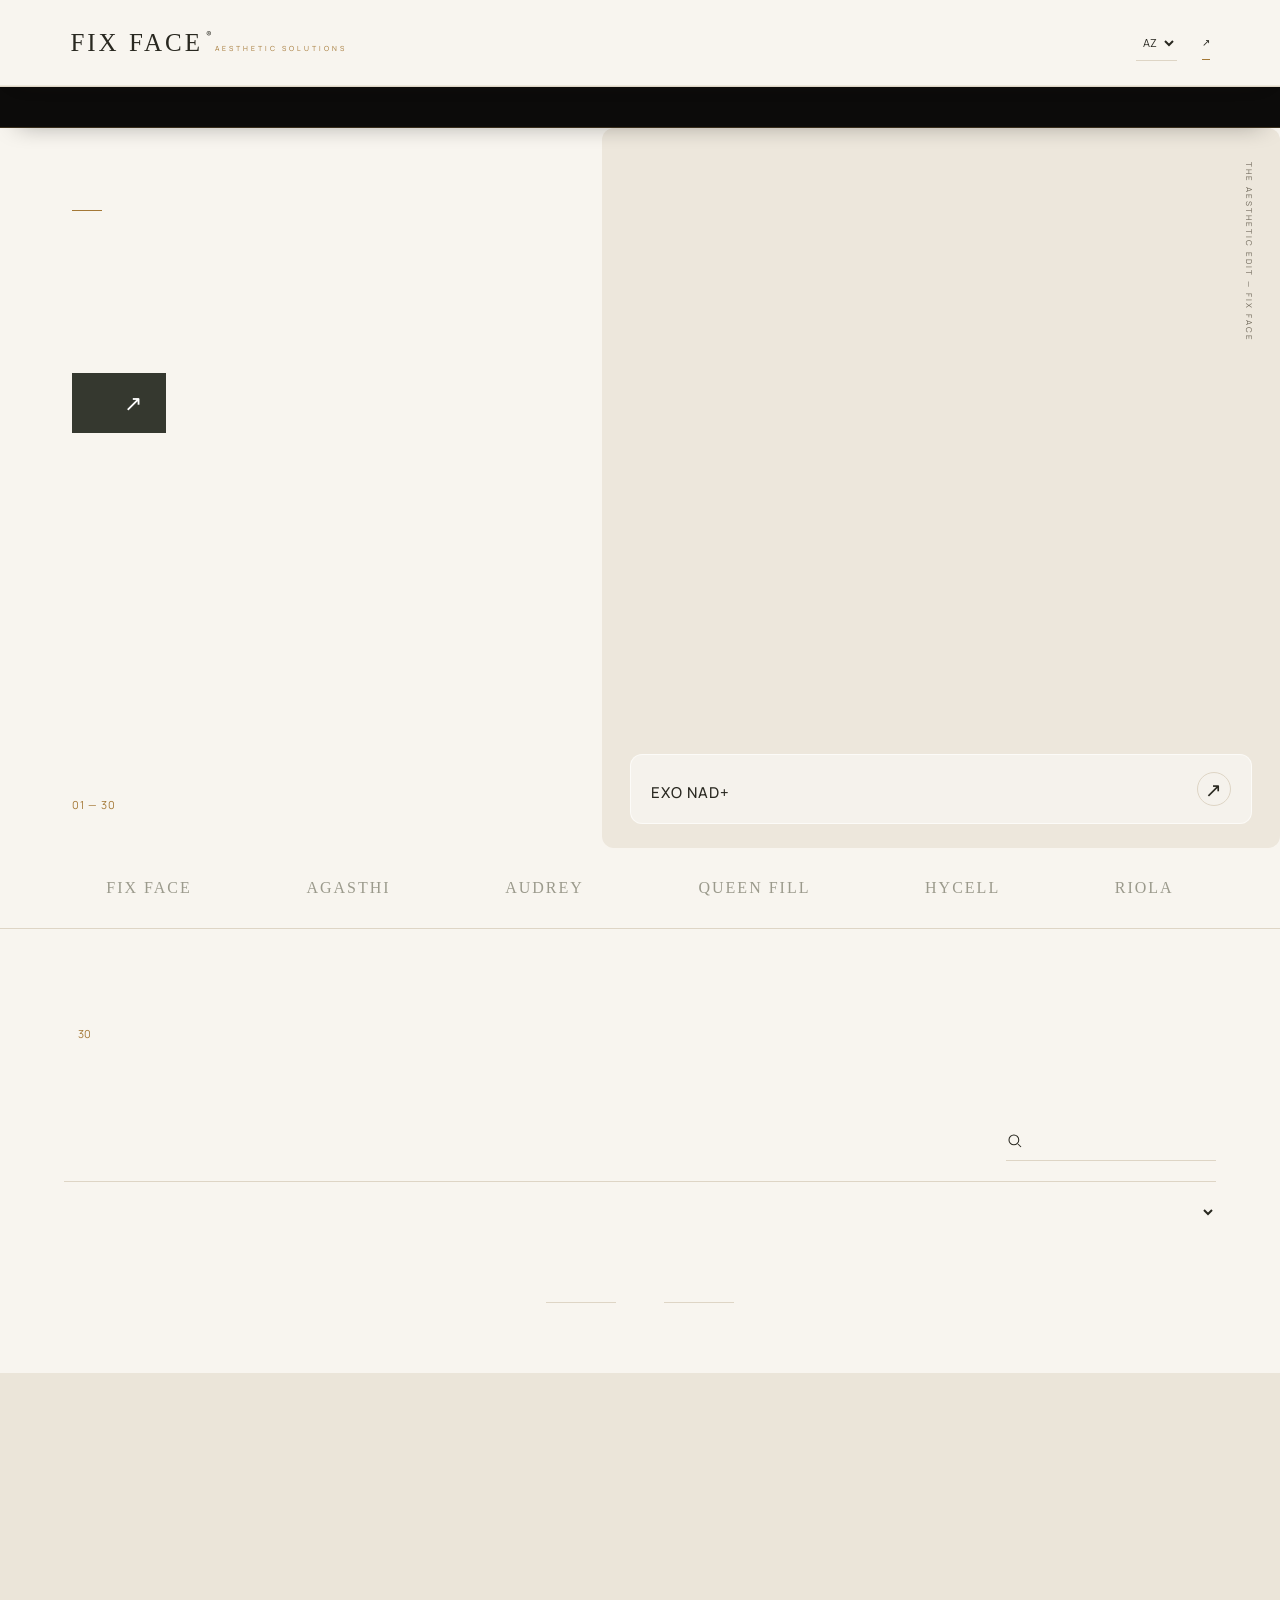
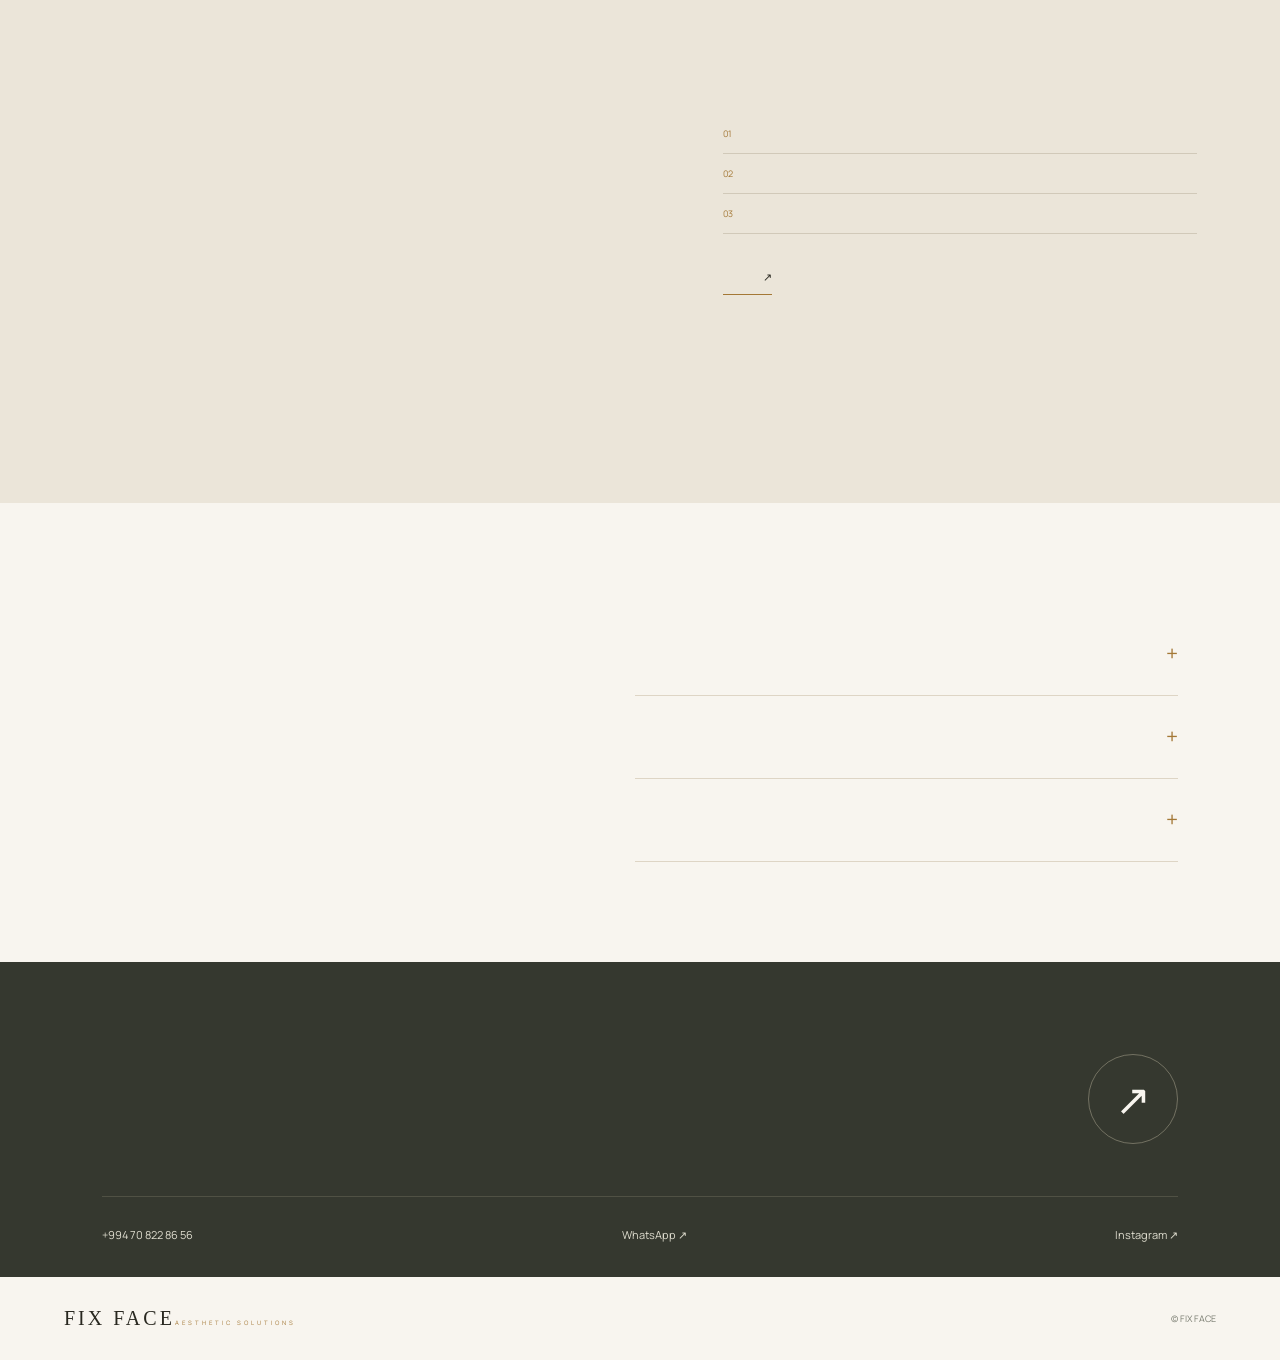
==== commit 4f0ac744: "Add pinned Black Friday ticker under the header Black bar with a continuously scrolling 'BLACK FRIDA" ====
--- a/fix-face-site/index-v2.html
+++ b/fix-face-site/index-v2.html
@@ -1,5 +1,6 @@
 <!doctype html><html lang="az"><head><meta charset="UTF-8"><meta name="viewport" content="width=device-width,initial-scale=1"><meta name="theme-color" content="#f2eee5"><meta name="description" content="FIX FACE — peşəkar estetika üçün seçilmiş kolleksiya. Dermal dolğular, dəriyə qulluq, liftinq, saç və bədən konturu məhsulları."><title>FIX FACE — The Aesthetic Edit</title><link rel="stylesheet" href="design-v2.css"></head><body>
 <header class="site-header"><a class="wordmark" href="#home" aria-label="Fix Face"><span class="brand-name">FIX FACE<span class="brand-dot">®</span></span><span class="brand-sub">AESTHETIC SOLUTIONS</span></a><nav aria-label="Navigation"><a href="#collection" data-t="collection"></a><a href="#universe" data-t="universe"></a><a href="#contact" data-t="contact"></a></nav><div class="header-actions"><label class="language"><span class="sr-only" data-t="language"></span><select id="language" aria-label="Language"><option value="az">AZ</option><option value="en">EN</option><option value="ru">RU</option><option value="tr">TR</option></select></label><a class="header-contact" href="https://wa.me/994708228656" target="_blank" rel="noopener"><span data-t="connect"></span> ↗</a><button id="menu" aria-label="Menu" aria-expanded="false"><span></span><span></span></button></div></header>
+<a class="promo-bar" id="promo-bar" href="#collection" aria-label="Black Friday"><div class="promo-track" id="promo-track" aria-hidden="true"></div><span class="sr-only" id="promo-sr"></span></a>
 <main id="home"><section class="hero-v2"><div class="hero-intro"><div class="eyebrow"><span class="line"></span><span data-t="heroEyebrow"></span></div><h1><span data-t="heroTitle"></span><br><em data-t="heroItalic"></em></h1><p data-t="heroCopy"></p><a class="btn btn-dark" href="#collection"><span data-t="explore"></span><span class="arrow">↗</span></a><div class="hero-index"><span>01 — 30</span><span data-t="curated"></span></div></div><div class="hero-canvas"><div id="hero-stage"></div><span class="hero-vertical">THE AESTHETIC EDIT — FIX FACE</span><button class="hero-label" id="hero-product"><span><small data-t="inFocus"></small><strong>EXO NAD+</strong></span><span class="round-arrow">↗</span></button></div></section>
 <div class="brand-strip" aria-label="Brands"><span>FIX FACE</span><span>AGASTHI</span><span>AUDREY</span><span>QUEEN FILL</span><span>HYCELL</span><span>RIOLA</span></div>
 <section class="collection-v2" id="collection"><div class="section-heading"><div><div class="eyebrow" data-t="catalogEyebrow"></div><h2><span data-t="collectionTitle"></span> <em data-t="collectionItalic"></em><sup>30</sup></h2></div><p data-t="collectionCopy"></p></div><div class="catalog-toolbar"><div class="tabs" id="categories" role="group" aria-label="Categories"></div><div class="searchbox"><svg viewBox="0 0 24 24" fill="none" stroke="currentColor" stroke-width="1.4" aria-hidden="true"><circle cx="10.5" cy="10.5" r="6.5"/><path d="m16 16 4 4"/></svg><input id="search" type="search" autocomplete="off" aria-label="Search"></div></div><div class="catalog-status"><span id="count" aria-live="polite"></span><label><span data-t="sortLabel"></span><select id="sort"><option value="featured" data-t="featured"></option><option value="az" data-t="alphabetical"></option></select></label></div><div class="product-grid-v2" id="products"></div><div class="empty-state" id="empty" hidden><span>⌕</span><h3 data-t="nothingFound"></h3><p data-t="tryAgain"></p><button id="reset" class="btn btn-outline" data-t="reset"></button></div><div class="catalog-end"><span class="line"></span><span data-t="endCollection"></span><span class="line"></span></div></section>
--- a/fix-face-site/design-v2.css
+++ b/fix-face-site/design-v2.css
@@ -38,3 +38,33 @@
 @media(max-width:600px){.tabs{width:100%;max-width:100%;margin-right:0}.catalog-controls{max-width:100%}.catalog-toolbar{width:100%;max-width:100%}.brand-filter select{min-width:0}}
 
 #universe-stage{position:relative;isolation:isolate;overflow:hidden}.universe-slides{height:100%;position:absolute;inset:0}.universe-slide{animation:universe-reveal .25s ease-out}.universe-slide-controls{position:absolute;left:24px;right:24px;bottom:24px;z-index:5;display:flex;align-items:center;gap:16px;background:#f8f5eff2;border:1px solid #fff8;border-radius:9px;padding:14px 16px}.universe-slide-caption{border:0;background:none;padding:4px 0;text-align:left;font-size:11px;letter-spacing:.8px;flex:1;min-width:0;line-height:1.5}.universe-slide-caption:hover{color:var(--gold)}.universe-slide-count{font-size:9px;letter-spacing:1px;color:var(--muted);white-space:nowrap}.universe-slide-toggle{border:1px solid var(--line);background:transparent;border-radius:50%;width:34px;height:34px;flex:none;font-size:13px;display:grid;place-items:center}@keyframes universe-reveal{from{opacity:.65}to{opacity:1}}@media(max-width:600px){.universe-slide-controls{left:16px;right:16px;bottom:16px;padding:11px 13px;gap:10px}.universe-slide-caption{font-size:10px}.universe-slide-count{font-size:8px}}
+/* Studio posters: one photographic 4:5 image per product */
+.scene.poster .scene-bg{transition:transform 1.2s cubic-bezier(.2,.8,.2,1)}
+.product-open:hover .scene.poster .scene-bg{transform:scale(1.035)}
+.scene.poster.clean .cutout{filter:drop-shadow(0 18px 22px #392b1726)}
+@media(prefers-reduced-motion:reduce){.product-open:hover .scene.poster .scene-bg{transform:none}}
+.product-open:has(.scene.poster.dark:not(.clean)) .card-number{color:#e8dcc6b3}
+.universe-photo:has(.scene.poster.dark) .universe-slide-controls{background:#f8f5efe6}
+.product-open:has(.scene.poster:not(.dark):not(.clean)) .card-number{color:#3b2f22;text-shadow:0 1px 8px #fff8}
+/* Sticky header: fully opaque so content never shows through */
+.site-header{background:#f8f5ef!important;backdrop-filter:none!important;-webkit-backdrop-filter:none!important;box-shadow:0 1px 0 #ded5c5,0 8px 24px -18px #3b2f2240}
+
+/* Black Friday live ticker, pinned under the header */
+.promo-bar{position:sticky;top:var(--header-h,86px);z-index:19;display:block;overflow:hidden;height:42px;background:#0c0b0a;color:#f3e9d8;text-decoration:none;border-bottom:1px solid #c49a5540;box-shadow:0 10px 24px -18px #000}
+.promo-bar::before,.promo-bar::after{content:"";position:absolute;top:0;bottom:0;width:70px;z-index:2;pointer-events:none}
+.promo-bar::before{left:0;background:linear-gradient(90deg,#0c0b0a,transparent)}
+.promo-bar::after{right:0;background:linear-gradient(-90deg,#0c0b0a,transparent)}
+.promo-track{display:flex;width:max-content;height:100%;animation:promo-scroll 38s linear infinite}
+.promo-bar:hover .promo-track{animation-play-state:paused}
+.promo-half{display:flex;align-items:center;height:100%}
+.promo-unit{display:inline-flex;align-items:center;gap:14px;padding:0 22px;white-space:nowrap;font-size:12px;letter-spacing:2.4px;text-transform:uppercase}
+.promo-unit b{font-weight:600;background:linear-gradient(90deg,#c49a55,#f3d9a0 45%,#c49a55 60%,#f3d9a0);background-size:200% 100%;-webkit-background-clip:text;background-clip:text;color:transparent;animation:promo-shine 3.2s linear infinite}
+.promo-unit i{font-style:normal;color:#c49a55}
+.promo-unit span{color:#f3e9d8}
+.promo-unit em{font-style:normal;color:#c49a55;font-size:10px;margin-left:8px;animation:promo-twinkle 1.6s ease-in-out infinite}
+@keyframes promo-scroll{from{transform:translateX(0)}to{transform:translateX(-50%)}}
+@keyframes promo-shine{from{background-position:200% 0}to{background-position:0 0}}
+@keyframes promo-twinkle{0%,100%{opacity:.35;transform:scale(.85)}50%{opacity:1;transform:scale(1.15)}}
+@media(max-width:700px){.promo-bar{height:36px}.promo-unit{font-size:10px;letter-spacing:1.8px;padding:0 16px;gap:10px}.promo-bar::before,.promo-bar::after{width:36px}}
+@media(prefers-reduced-motion:reduce){.promo-track,.promo-unit b,.promo-unit em{animation:none!important}}
+nav{z-index:21}
